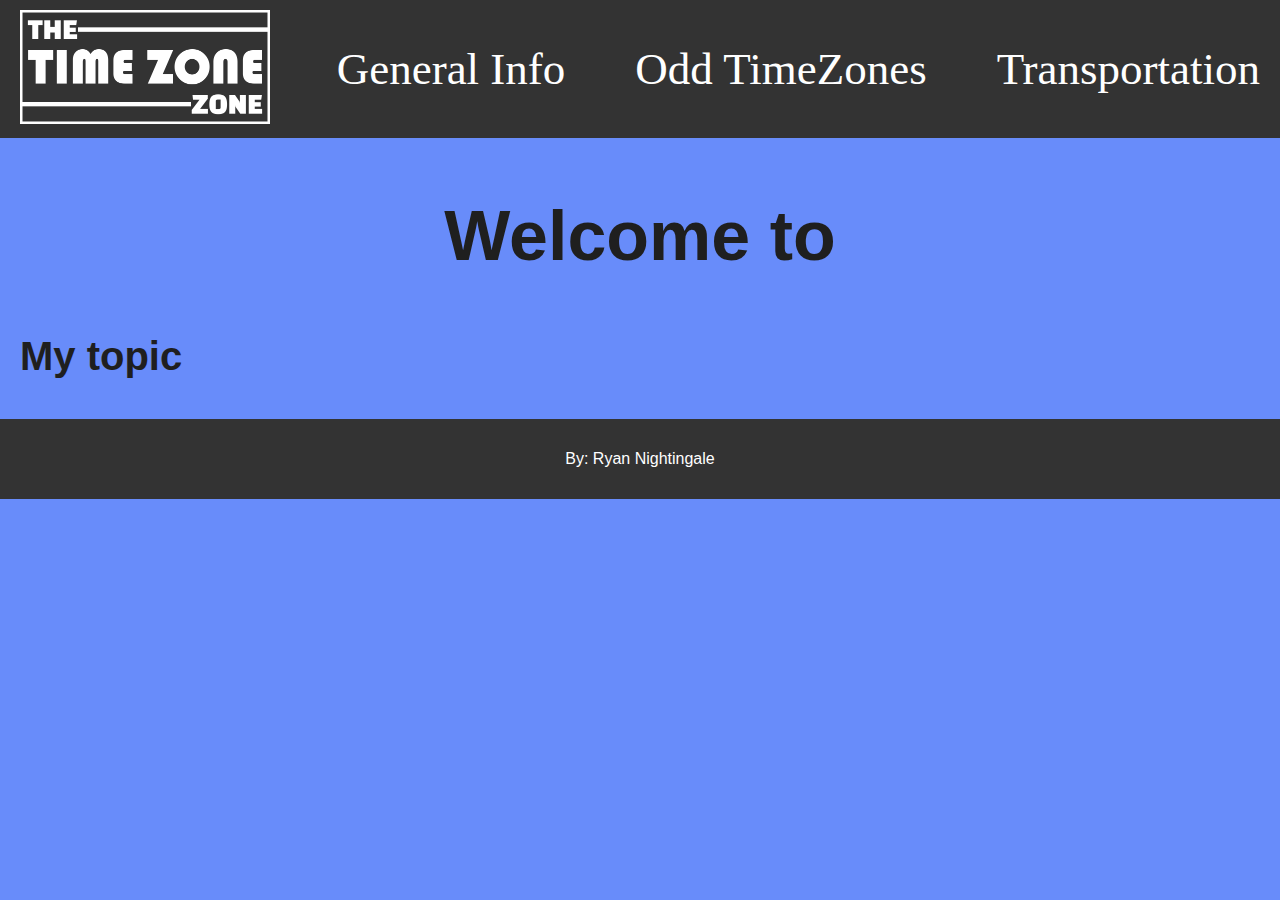
==== index.html @ 6e8a8874 "first commit" ====
<!DOCTYPE html>

<html lang="en">
    <head>
        <title> The TIME ZONE Zone </title>
        <meta charset="utf-8">
        <link rel="stylesheet" href="css/styles.css">



    </head>
    <body>
        <header>
            <a href="index.html" id="logo">
                <img src="images/theTimeZonezoneLogo.png" alt="Website Logo" />
              </a>
        
              <nav>
                <ul>
                  <li><a href="general.html">General Info</a></li>
                  <li><a href="odd.html">Odd TimeZones</a></li>
                  <li><a href="transportation.html">Transportation</a></li>
                </ul>
              </nav>

           
        </header>
<section>
        <div>
        <h2>Welcome to</h2>
    </div>
</section>

<section>
<div>
<h3>My topic</h3>
</div>


</section>
    

    
 <footer class="footer">
 

    <p>

    By: Ryan Nightingale


</p>


 </footer>

</body>

</html>
---- css/styles.css ----
:root {
    --greyblue:#6F7CA5;
    
}



h2 {
text-align: center;
font-size: 70px;
color: #1f1f1f;
font-family: 'Franklin Gothic Medium', 'Arial Narrow', Arial, sans-serif;


}





h3 {
    font-size: 40px;
    padding-left: 20px;
    font-family: 'Franklin Gothic Medium', 'Arial Narrow', Arial, sans-serif;
    color: #1f1f1f;
}

#logo img {
    width: 250px;  /* Adjust logo size */
    height: auto;
    cursor: pointer;
    transition: transform 0.3s ease;
  }
  
  #logo img:hover {
    transform: scale(1.1); /* Slight hover effect */
  }





header{
    display: flex;
    align-items: center;  /* Vertically align items */
    justify-content: space-between;  /* Spread logo and navigation to opposite sides */
    padding: 10px 20px;
    background-color: #333;

}




body {
background-color: #688CFA;
margin: 0px;


}





nav ul {
    list-style: none;
    display: flex;
  }
  
  nav ul li {
    margin-left: 70px; /* Spacing between nav items */
  }
  
  /* review*/ nav ul li:first-child {
    margin-left: 20px;
  }
  
  nav ul li a {
    text-decoration: none;
    color: white;
    font-size: 45px;
    font-weight: 500;
    transition: color 0.3s ease;
  }
  
  nav ul li a:hover {
    color: #00aaff;  /* Color on hover */
  }

  nav ul li a.active {
    text-decoration: underline;

  }


  footer{
    text-align: center;
   font-family: Arial, Helvetica, sans-serif;
    color: #ffffff;
    background-color: #333;
    line-height: 80px;
  

  }
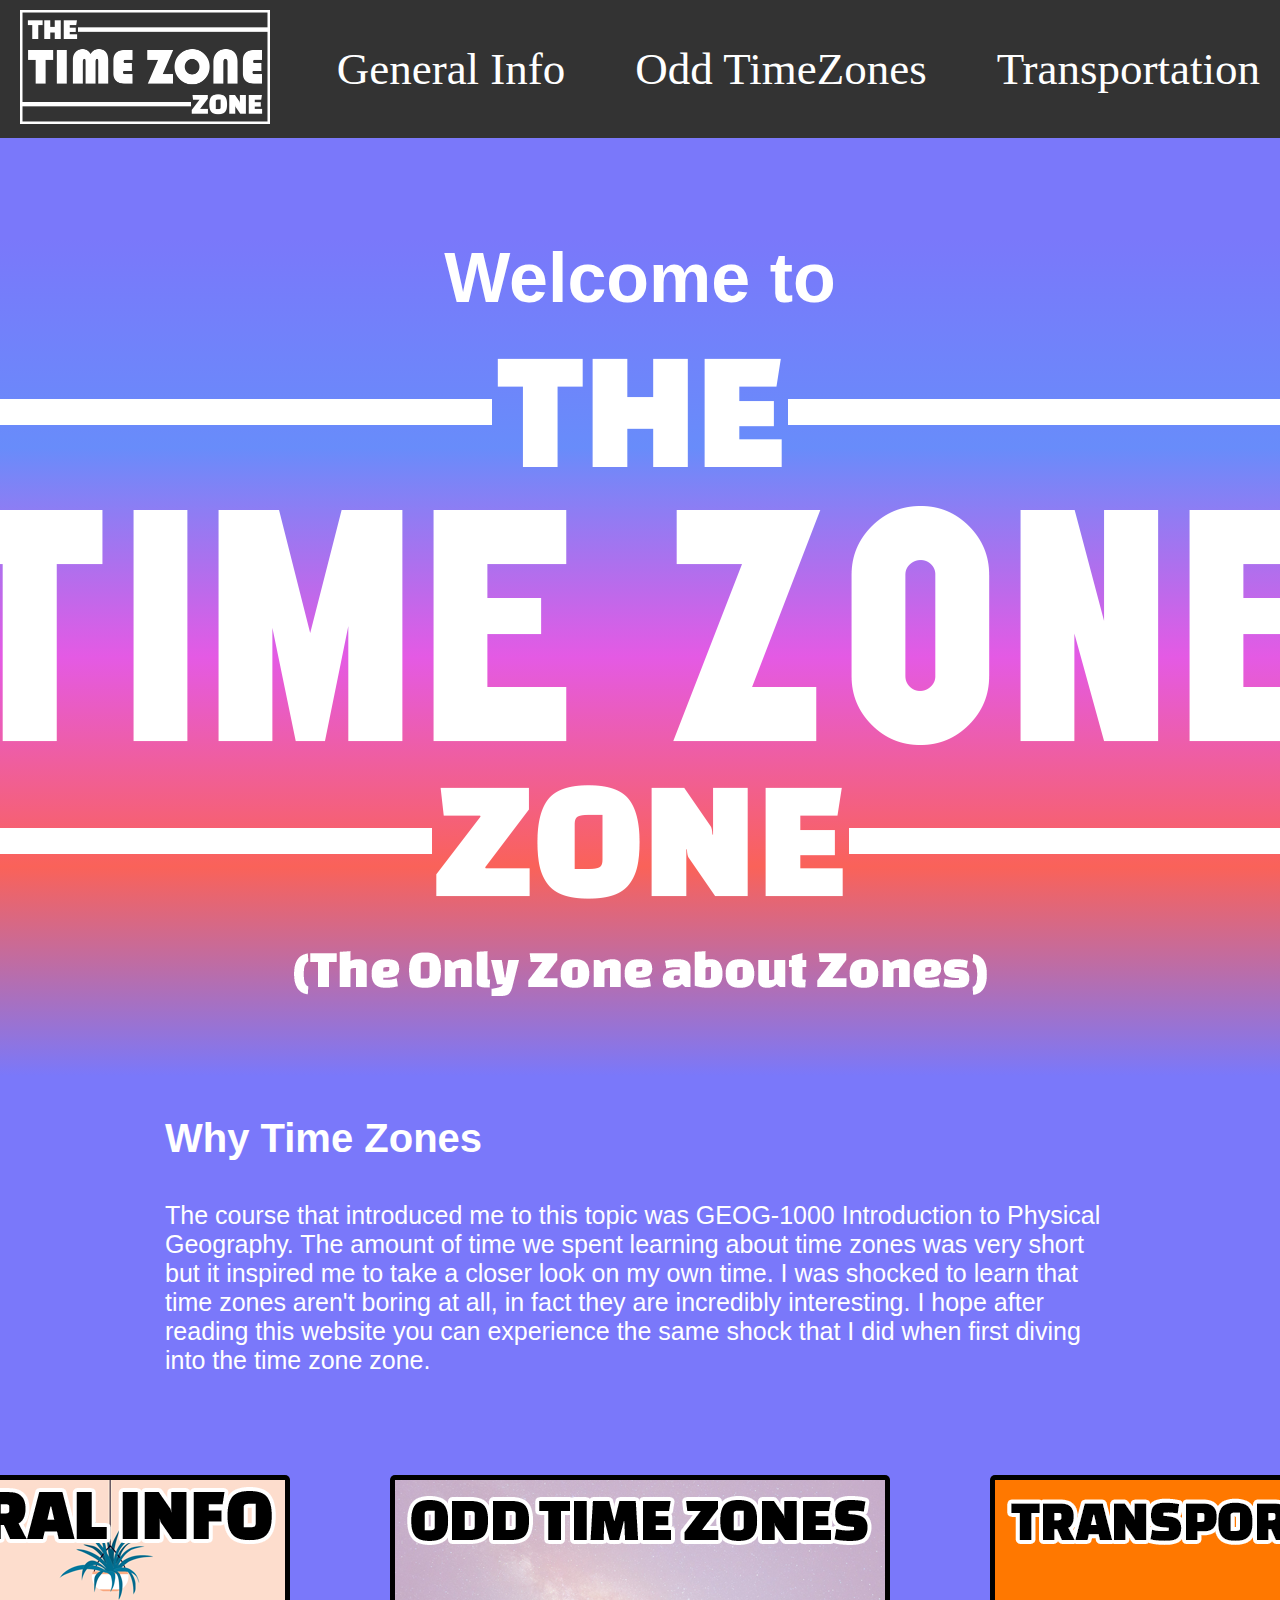
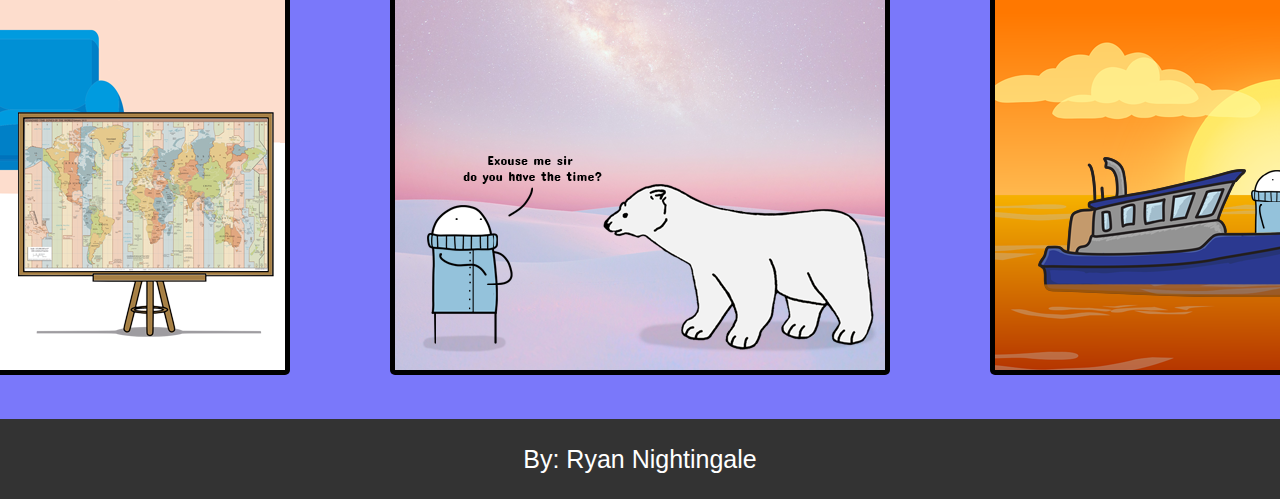
==== commit 5c3cc3ec: "CheckPoint #1" ====
--- a/index.html
+++ b/index.html
@@ -25,17 +25,42 @@
 
            
         </header>
-<section>
+<section class="heroSection">
         <div>
         <h2>Welcome to</h2>
     </div>
+    <div id="hero">
+    <img src="images/hero2.png" alt="The Time Zone Zone">
+  </div>
 </section>
 
+<section class="why">
+<div>
+<h3>Why Time Zones</h3>
+</div>
+<p>
+  The course that introduced me to this topic was GEOG-1000 Introduction to Physical Geography. 
+  The amount of time we spent learning about time zones was very short but it inspired me to take a closer look on my own time. 
+  I was shocked to learn that time zones aren't boring at all, in fact they are incredibly interesting. 
+  I hope after reading this website you can experience the same shock that I did when first diving into the time zone zone.
+
+
+</p>
+</section>
 <section>
-<div>
-<h3>My topic</h3>
+<div class="image-gallery">
+  <a href="general.html">
+      <img src="images/generalInfoText.png" alt="General Info" class="image-item">
+    </a>
+    <a href="odd.html">
+      <img src="images/oddTimeZonesText.png " alt= "Odd Time Zones" class="image-item">
+    </a>
+    <a href="transportation.html">
+  <img src="images/TransportationText.png" alt="Transportation" class="image-item">
+</a>
+    
+ 
 </div>
-
 
 </section>
     
--- a/css/styles.css
+++ b/css/styles.css
@@ -8,21 +8,65 @@
 h2 {
 text-align: center;
 font-size: 70px;
-color: #1f1f1f;
+color: #ffffff;
 font-family: 'Franklin Gothic Medium', 'Arial Narrow', Arial, sans-serif;
+margin-top: 100px;
+
+}
+
+.why {
+  padding-left: 165px;
+  padding-right: 165px;
+}
+
+
+.heroSection {
+  background-image: linear-gradient(#7a78fa, #688CFA, rgb(228, 90, 228), #fa6259, #7a78fa);
 
 
 }
 
+.information {
+  padding: 20px;
+  margin-top: 20px;
+margin-left: 80px;
+}
+.titles {
 
+  display: flex;
+  flex-direction: column;
+  gap: 20px; /* Adds space between the text and the image */
+}
+.paragraph-and-image {
+  display: flex;
+  align-items: flex-start;  /* Align items to the top (important for vertical alignment) */
+  gap: 300px; /* Space between the text and image */
+  
+}
+.just-paragraph {
+width: 50%;
 
-
+}
+ 
+.just-image {
+  width: 500px; /* Set the width of the image */
+  height: auto; /* Maintain aspect ratio */
+margin-right: 100px;
+}
 
 h3 {
     font-size: 40px;
-    padding-left: 20px;
+   
     font-family: 'Franklin Gothic Medium', 'Arial Narrow', Arial, sans-serif;
-    color: #1f1f1f;
+    color: #ffffff;
+}
+
+p {
+font-size: 25px;
+
+    font-family: 'Franklin Gothic Medium', 'Arial Narrow', Arial, sans-serif;
+    color: #ffffff;
+
 }
 
 #logo img {
@@ -36,7 +80,27 @@
     transform: scale(1.1); /* Slight hover effect */
   }
 
+#hero {
+display: flex;
+justify-content: center;
+margin-top: -200px;
 
+
+}
+
+.mapSection {
+  background-image: linear-gradient(#7a78fa,  #000000, #000000,  #000000,  #000000,  #000000,  #000000,  #000000,  #000000,  #000000, #7a78fa);
+ 
+margin-top: 50px;
+
+}
+
+#mapHero {
+  justify-content: center;
+  display: flex;
+padding-top: 100px;
+padding-bottom: 100px;
+}
 
 
 
@@ -53,7 +117,7 @@
 
 
 body {
-background-color: #688CFA;
+background-color: #7a78fa;
 margin: 0px;
 
 
@@ -92,7 +156,27 @@
     text-decoration: underline;
 
   }
+  .image-gallery {
+    display: flex;
+    justify-content: center; /* Center the images horizontally */
+    gap: 100px; /* Adds space between the images */
+    margin-top: 100px;
+    margin-bottom: 40px;
+}
 
+.image-item {
+  width: 500px;  /* Image width */
+  height: 500px; /* Image height */
+    object-fit: cover;  /* Ensures the images fill the space without stretching */
+    border-radius: 5px;  /* Optional: rounded corners for images */
+    transition: transform 0.3s ease, opacity 0.3s ease; /* Smooth transition for hover effect */
+}
+
+/* Hover effect to change the image (use background-image or src change in JS) */
+.image-item:hover {
+    transform: scale(1.05); /* Slight zoom on hover */
+    opacity: 0.8;  /* Fade effect on hover */
+}
 
   footer{
     text-align: center;
@@ -100,6 +184,6 @@
     color: #ffffff;
     background-color: #333;
     line-height: 80px;
-  
+  margin-bottom: -25px;
 
-  }+  } 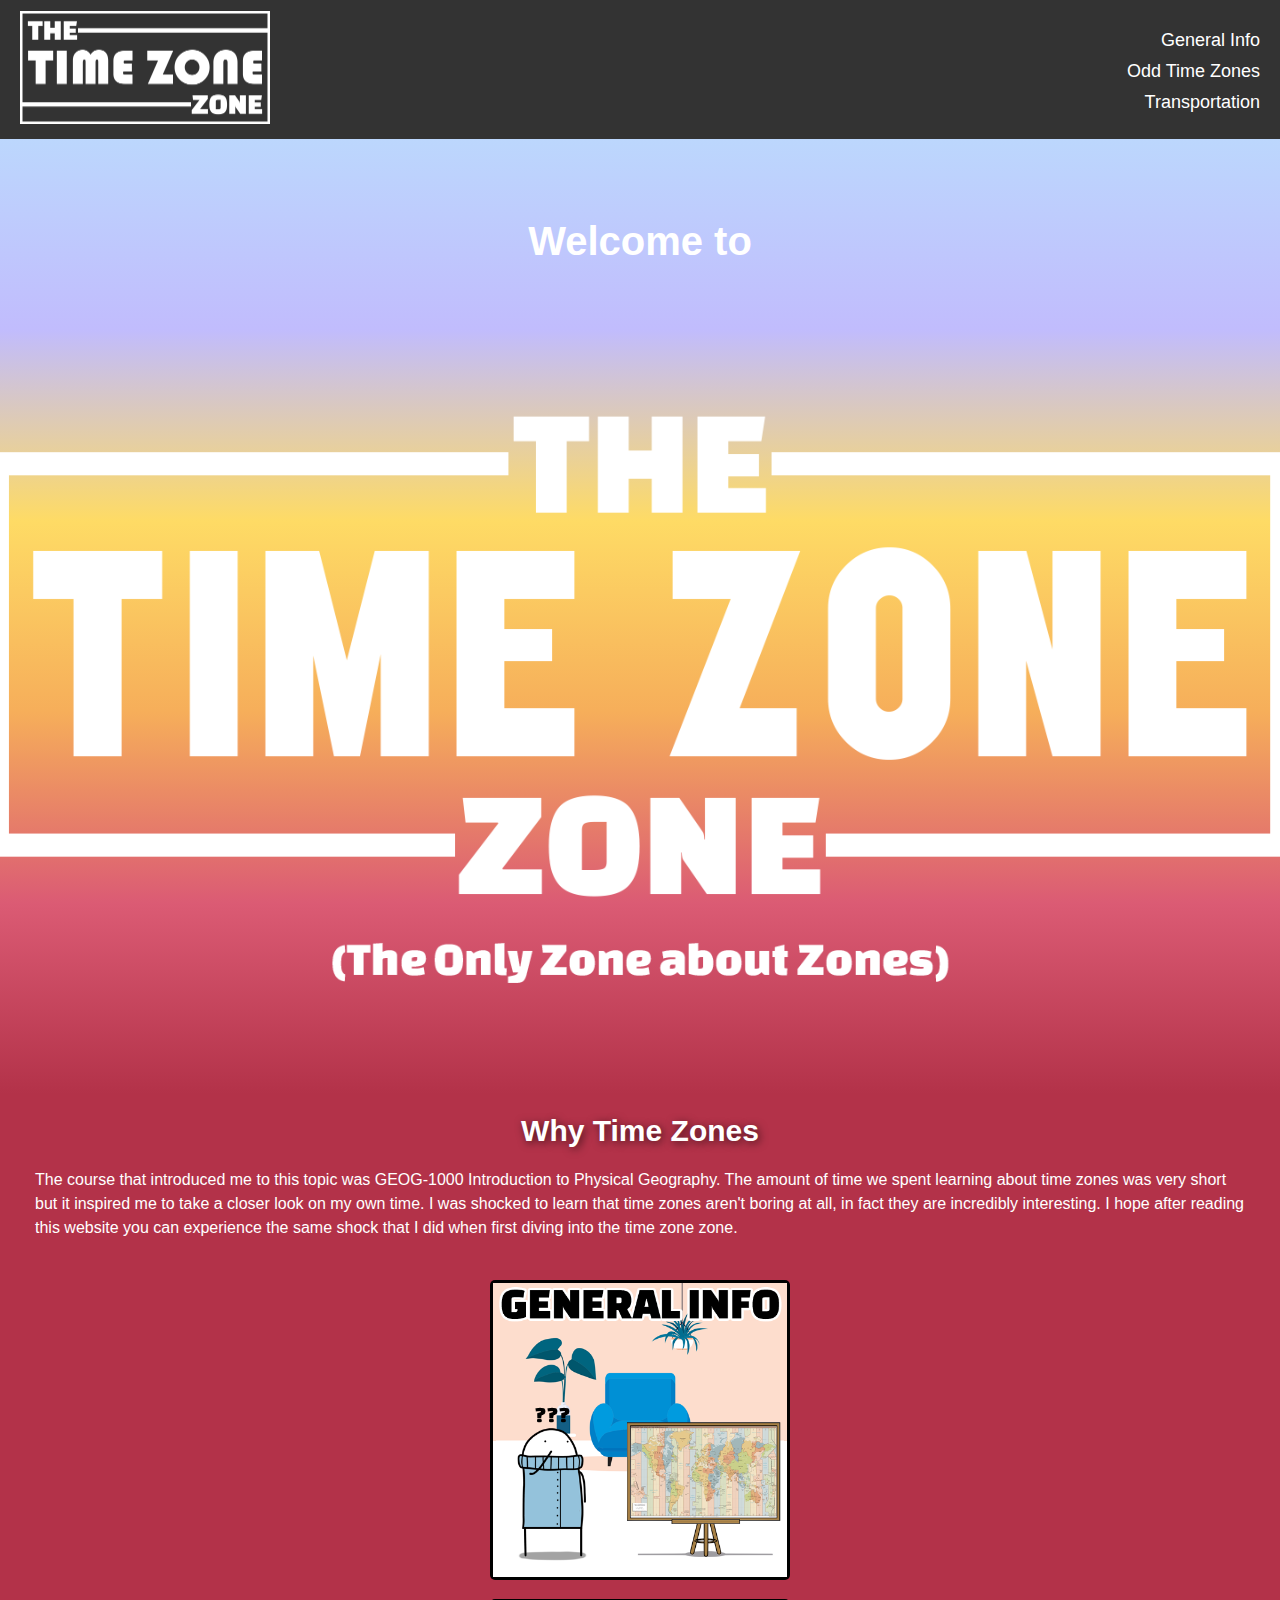
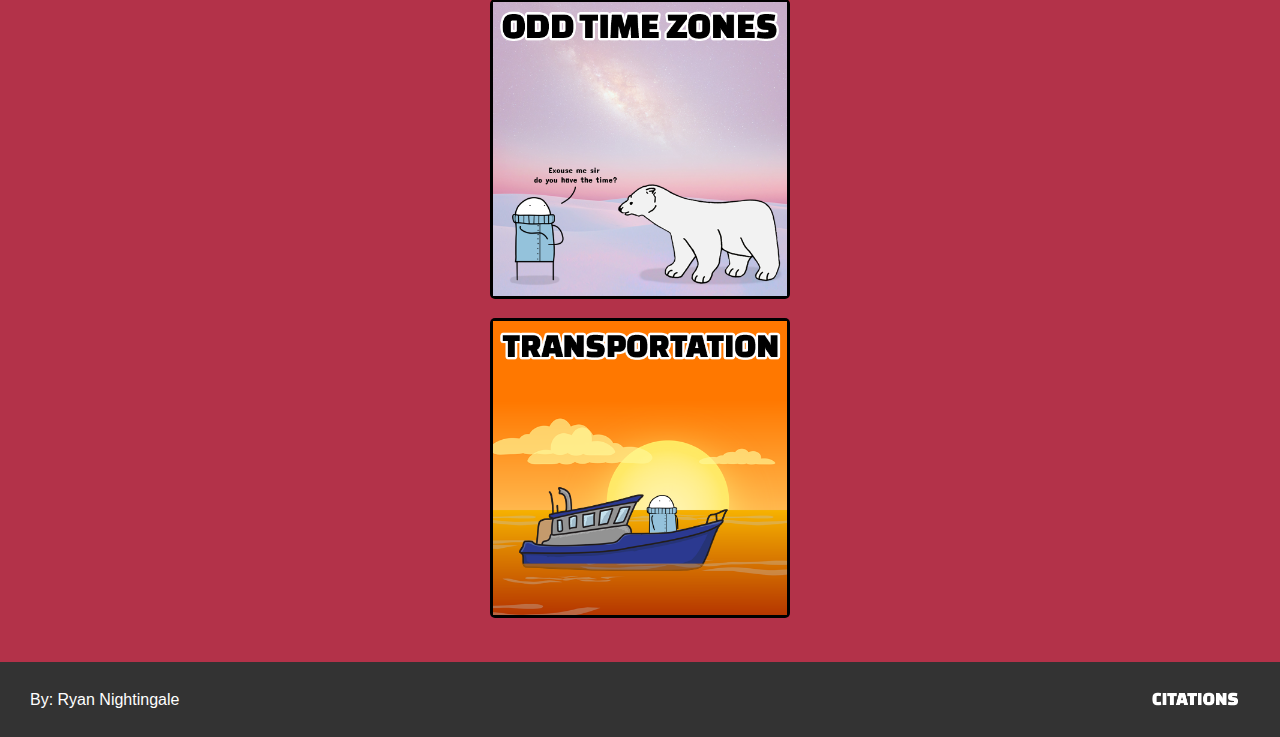
==== commit 3f0986ce: "Checkpoint#2" ====
--- a/index.html
+++ b/index.html
@@ -3,6 +3,7 @@
 <html lang="en">
     <head>
         <title> The TIME ZONE Zone </title>
+        <meta name="viewport" content="width=device-width, initial-scale=1.0">
         <meta charset="utf-8">
         <link rel="stylesheet" href="css/styles.css">
 
@@ -12,21 +13,22 @@
     <body>
         <header>
             <a href="index.html" id="logo">
-                <img src="images/theTimeZonezoneLogo.png" alt="Website Logo" />
+                <img src="images/theTimeZonezoneLogo.png" alt="Website Logo" >
               </a>
         
               <nav>
                 <ul>
                   <li><a href="general.html">General Info</a></li>
-                  <li><a href="odd.html">Odd TimeZones</a></li>
+                  <li><a href="odd.html">Odd Time Zones</a></li>
                   <li><a href="transportation.html">Transportation</a></li>
                 </ul>
               </nav>
 
            
         </header>
+        
 <section class="heroSection">
-        <div>
+        <div class="welcomeText">
         <h2>Welcome to</h2>
     </div>
     <div id="hero">
@@ -47,7 +49,7 @@
 
 </p>
 </section>
-<section>
+
 <div class="image-gallery">
   <a href="general.html">
       <img src="images/generalInfoText.png" alt="General Info" class="image-item">
@@ -62,7 +64,7 @@
  
 </div>
 
-</section>
+
     
 
     
@@ -76,6 +78,9 @@
 
 </p>
 
+<a href="citations.html" id="citations">
+  <img src="images/citations.png" alt="citations" >
+</a>
 
  </footer>
 
--- a/css/styles.css
+++ b/css/styles.css
@@ -9,7 +9,7 @@
 text-align: center;
 font-size: 70px;
 color: #ffffff;
-font-family: 'Franklin Gothic Medium', 'Arial Narrow', Arial, sans-serif;
+font-family: 'Franklin Gothic Medium', Arial, 'Arial Narrow', sans-serif;
 margin-top: 100px;
 
 }
@@ -17,30 +17,35 @@
 .why {
   padding-left: 165px;
   padding-right: 165px;
+  background-color: #b33249;
 }
 
 
 .heroSection {
-  background-image: linear-gradient(#7a78fa, #688CFA, rgb(228, 90, 228), #fa6259, #7a78fa);
-
-
-}
+  background-image: linear-gradient(#bcd7fd,#c1bcfd, #fedb65, #f6ae5a, #db5b74, #b33249);
+
+  padding-top: 90px;
+}
+
+
 
 .information {
   padding: 20px;
   margin-top: 20px;
 margin-left: 80px;
+
 }
 .titles {
 
   display: flex;
   flex-direction: column;
-  gap: 20px; /* Adds space between the text and the image */
+  gap: 20px; 
+
 }
 .paragraph-and-image {
   display: flex;
-  align-items: flex-start;  /* Align items to the top (important for vertical alignment) */
-  gap: 300px; /* Space between the text and image */
+  align-items: flex-start;  
+  gap: 300px; 
   
 }
 .just-paragraph {
@@ -49,35 +54,55 @@
 }
  
 .just-image {
-  width: 500px; /* Set the width of the image */
-  height: auto; /* Maintain aspect ratio */
+  width: 500px; 
+  height: auto; 
 margin-right: 100px;
 }
 
 h3 {
     font-size: 40px;
    
-    font-family: 'Franklin Gothic Medium', 'Arial Narrow', Arial, sans-serif;
+    font-family: 'Franklin Gothic Medium', Arial, 'Arial Narrow', sans-serif;
     color: #ffffff;
+    text-shadow: 2px 2px 8px rgba(0, 0, 0, 0.6); 
+    margin-right: 1000px;
 }
 
 p {
 font-size: 25px;
 
-    font-family: 'Franklin Gothic Medium', 'Arial Narrow', Arial, sans-serif;
+    font-family: 'Franklin Gothic Medium', Arial, 'Arial Narrow', sans-serif;
     color: #ffffff;
 
 }
 
 #logo img {
-    width: 250px;  /* Adjust logo size */
+    width: 250px;  
     height: auto;
     cursor: pointer;
     transition: transform 0.3s ease;
   }
   
+#citations {
+  display: flex;
+  justify-content: flex-end; 
+  align-items: center; 
+  margin-right: 20px;
+}
+
+#citations img{
+  width: 100px;  
+  height: auto;
+  cursor: pointer;
+  transition: transform 0.3s ease;
+  
+}
+#citations img:hover {
+  transform: scale(1.1); 
+}
+
   #logo img:hover {
-    transform: scale(1.1); /* Slight hover effect */
+    transform: scale(1.1); 
   }
 
 #hero {
@@ -89,9 +114,9 @@
 }
 
 .mapSection {
-  background-image: linear-gradient(#7a78fa,  #000000, #000000,  #000000,  #000000,  #000000,  #000000,  #000000,  #000000,  #000000, #7a78fa);
+  background-image: linear-gradient(  #fc2a4f,  #f95f93, #c152b0,  #5d23ad,#473aa9 );
  
-margin-top: 50px;
+padding-top: 0px;
 
 }
 
@@ -106,8 +131,8 @@
 
 header{
     display: flex;
-    align-items: center;  /* Vertically align items */
-    justify-content: space-between;  /* Spread logo and navigation to opposite sides */
+    align-items: center;  
+    justify-content: space-between;  
     padding: 10px 20px;
     background-color: #333;
 
@@ -115,12 +140,16 @@
 
 
 
-
 body {
-background-color: #7a78fa;
+background-color: #b33249;
 margin: 0px;
 
 
+}
+
+.standardBody {
+
+  background-color: #473aa9;
 }
 
 
@@ -133,10 +162,10 @@
   }
   
   nav ul li {
-    margin-left: 70px; /* Spacing between nav items */
-  }
-  
-  /* review*/ nav ul li:first-child {
+    margin-left: 70px; 
+  }
+  
+ nav ul li:first-child {
     margin-left: 20px;
   }
   
@@ -146,10 +175,11 @@
     font-size: 45px;
     font-weight: 500;
     transition: color 0.3s ease;
+    font-family: 'Franklin Gothic Medium', Arial, 'Arial Narrow', sans-serif;
   }
   
   nav ul li a:hover {
-    color: #00aaff;  /* Color on hover */
+    color: #b33249;  
   }
 
   nav ul li a.active {
@@ -158,32 +188,168 @@
   }
   .image-gallery {
     display: flex;
-    justify-content: center; /* Center the images horizontally */
-    gap: 100px; /* Adds space between the images */
+    justify-content: center; 
+    gap: 100px; 
     margin-top: 100px;
     margin-bottom: 40px;
+    background-color: #b33249;
 }
 
 .image-item {
-  width: 500px;  /* Image width */
-  height: 500px; /* Image height */
-    object-fit: cover;  /* Ensures the images fill the space without stretching */
-    border-radius: 5px;  /* Optional: rounded corners for images */
-    transition: transform 0.3s ease, opacity 0.3s ease; /* Smooth transition for hover effect */
-}
-
-/* Hover effect to change the image (use background-image or src change in JS) */
+  width: 500px;  
+  height: 500px; 
+    object-fit: cover;  
+    border-radius: 5px;  
+    transition: transform 0.3s ease, opacity 0.3s ease; 
+}
+
+
 .image-item:hover {
-    transform: scale(1.05); /* Slight zoom on hover */
-    opacity: 0.8;  /* Fade effect on hover */
-}
-
+    transform: scale(1.05); 
+    opacity: 0.8;  
+}
+
+
+.citations{
+margin-left: 20px ;
+
+
+}
   footer{
-    text-align: center;
-   font-family: Arial, Helvetica, sans-serif;
+    display: flex;
+    align-items: center;
+   font-family: 'Franklin Gothic Medium', Arial, 'Arial Narrow', sans-serif;
     color: #ffffff;
     background-color: #333;
     line-height: 80px;
   margin-bottom: -25px;
-
-  } +  justify-content: space-between;
+padding-left: 20px;
+
+  } 
+
+  @media (max-width: 1500px) {
+    
+    
+    header {
+       
+        align-items: center
+        
+    }
+
+    nav ul {
+      display: block;
+      text-align: right;
+        margin-top: 20px;
+    }
+
+    nav ul li {
+        margin-left: 0;
+        margin-bottom: 10px;
+    }
+
+   
+    .heroSection {
+        padding-top: 40px;
+        padding-bottom: 40px;
+        text-align: center;
+    }
+
+  
+    .heroSection #hero img {
+        width: 100%;
+        height: auto;
+        max-width: 100%;
+        margin-top: 20px;  
+    }
+
+ 
+    #mapHero img {
+        width: 100%;
+        height: auto;
+        max-width: 100%;
+        margin-top: 20px;
+    }
+
+   
+    h2 {
+        font-size: 40px;
+        text-align: center;
+        margin: 20px 0;
+        padding-top: 20px;
+        padding-bottom: 150px;
+    }
+
+    h3 {
+        font-size: 30px;
+        text-align: center;
+        margin: 20px 0;
+    }
+
+
+    p {
+        font-size: 16px;
+        text-align: left;
+        margin: 0 15px;
+      
+        line-height: 1.5;
+    }
+
+   
+    .image-gallery {
+        flex-direction: column;
+        align-items: center;
+        gap: 15px;
+        margin-top: 40px;
+    }
+
+    .image-item {
+      width: 100%;
+      max-width: 300px;
+      height: auto;
+      object-fit: cover;
+    }
+
+    .paragraph-and-image {
+        flex-direction: column;
+        align-items: center;
+        gap: 20px;
+    }
+
+    .just-paragraph {
+      width: 90%;
+      margin-bottom: 20px;
+    }
+
+    .just-image {
+        width: 80%;
+        max-width: 500px;
+        margin-right: 0;
+    }
+
+ 
+    .footer {
+        padding: 15px;
+        font-size: 14px;
+    }
+
+
+    nav ul li a {
+        font-size: 18px;
+    }
+
+
+    h2 {
+        font-size: 40px;
+    }
+
+  
+    .why, .information {
+        padding-left: 20px;
+        padding-right: 20px;
+    }
+
+    .why p {
+        margin-bottom: 20px;
+    }
+}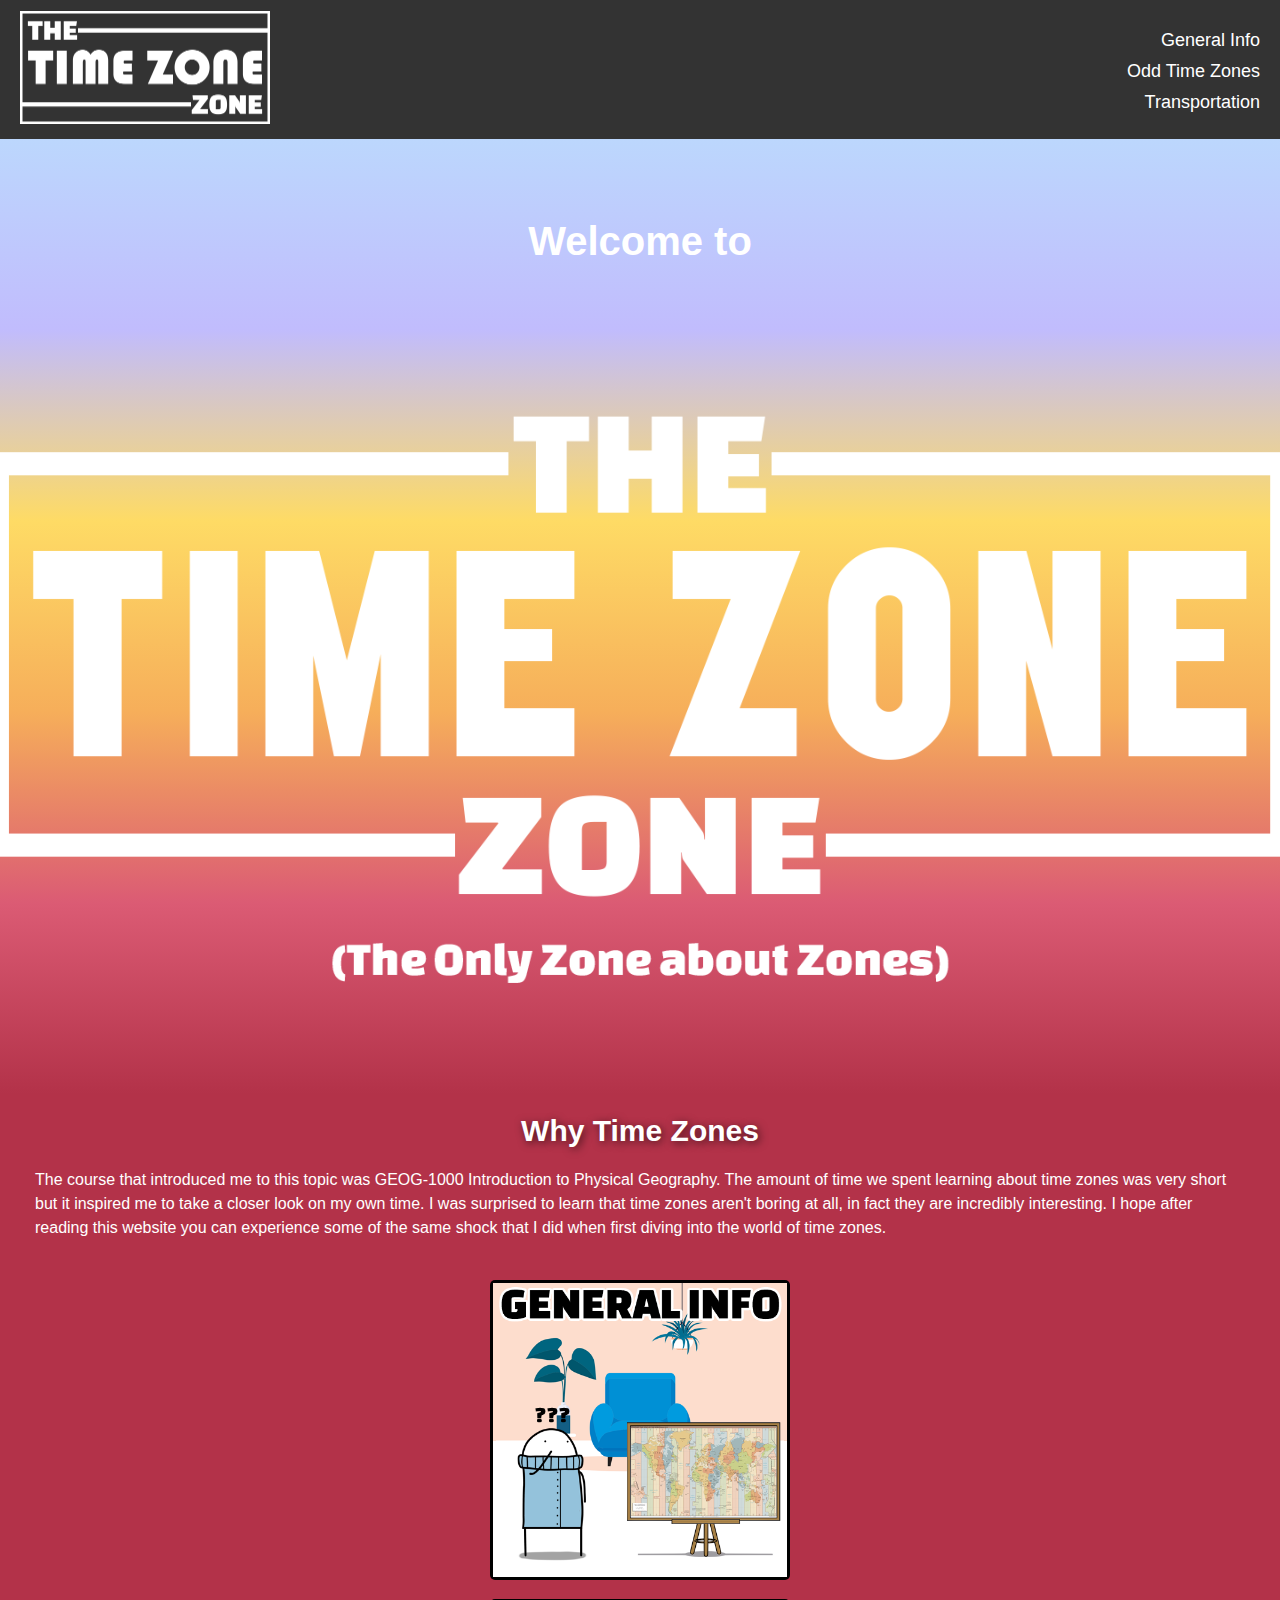
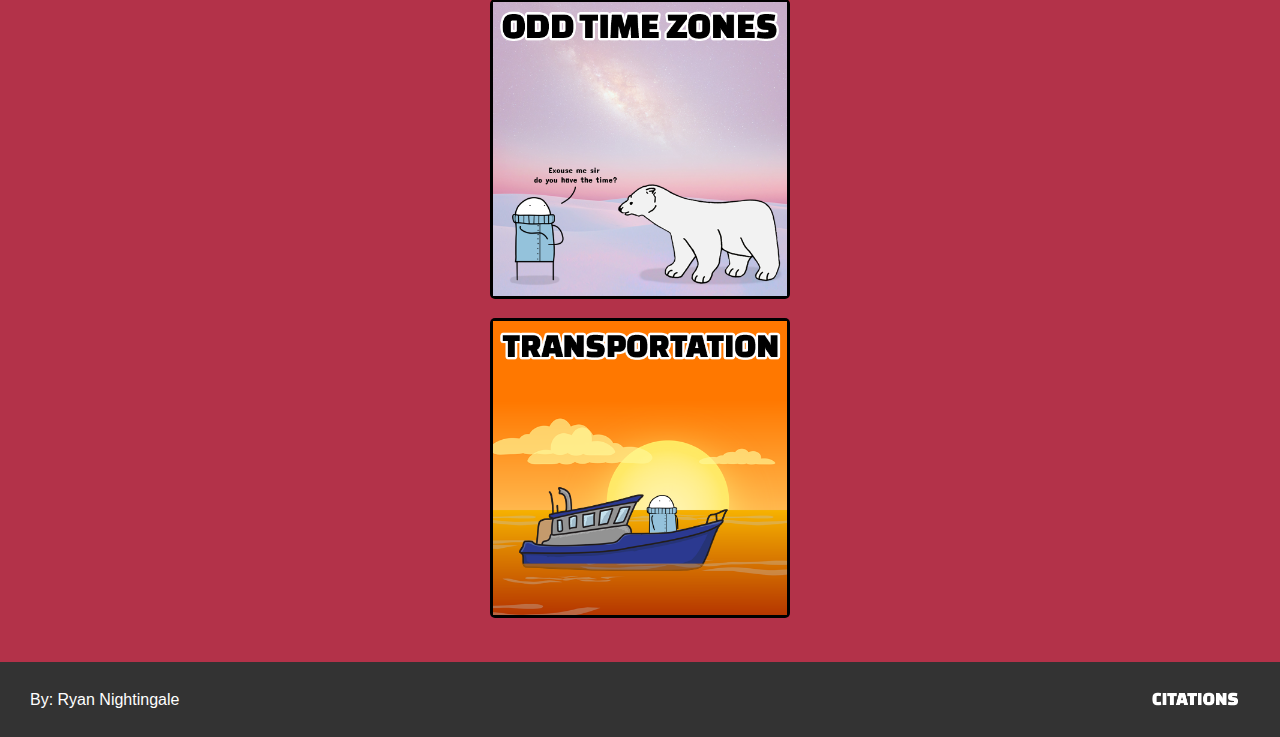
==== commit 839c3925: "CheckPoint#3" ====
--- a/index.html
+++ b/index.html
@@ -42,9 +42,8 @@
 </div>
 <p>
   The course that introduced me to this topic was GEOG-1000 Introduction to Physical Geography. 
-  The amount of time we spent learning about time zones was very short but it inspired me to take a closer look on my own time. 
-  I was shocked to learn that time zones aren't boring at all, in fact they are incredibly interesting. 
-  I hope after reading this website you can experience the same shock that I did when first diving into the time zone zone.
+  The amount of time we spent learning about time zones was very short but it inspired me to take a closer look on my own time. I was surprised to learn that time zones aren't boring at all, in fact they are incredibly interesting. 
+  I hope after reading this website you can experience some of the same shock that I did when first diving into the world of time zones.
 
 
 </p>
